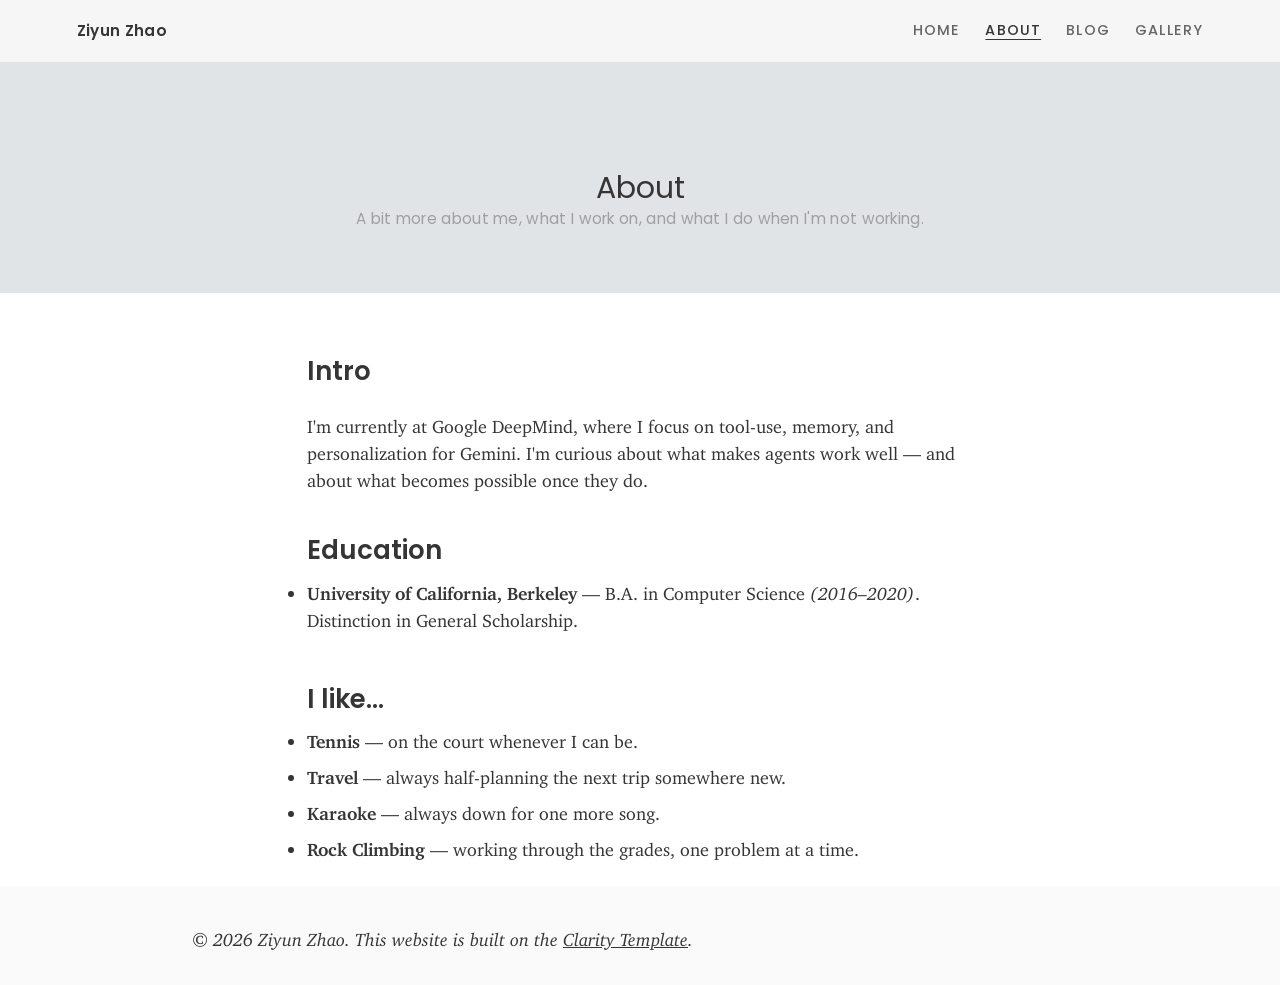
==== about.html @ c05fa4a6 "Add About page and refine Home intro - New about.html with Intro, Education, and "I like..." section" ====
<!DOCTYPE html>
<html lang="en">
<head>
    <meta charset="UTF-8">
    <meta http-equiv="X-UA-Compatible" content="IE=edge">
    <meta name="viewport" content="width=device-width, initial-scale=1.0">
    <title>About — Ziyun Zhao</title>
    <meta name="description" content="About Ziyun Zhao — work at Google DeepMind, interests, and a little about life outside work.">
    <meta name="referrer" content="no-referrer-when-downgrade">
    <meta name="robots" content="all">

    <link rel="stylesheet" type="text/css" media="all" href="assets/stylesheets/main_free.css" />
    <link rel="stylesheet" type="text/css" media="all" href="clarity/clarity.css" />
    <link rel="stylesheet" type="text/css" media="all" href="assets/stylesheets/custom.css" />
    <link href="assets/fontawesome-free-7.2.0-web/css/all.min.css" rel="stylesheet">
</head>

<body>
    <!-- ============================= Top navigation ============================= -->
    <nav class="site-nav">
        <a class="brand" href="index.html">Ziyun Zhao</a>
        <div class="nav-links">
            <a href="index.html">Home</a>
            <a href="about.html" class="active">About</a>
            <a href="index.html#blog">Blog</a>
            <a href="gallery.html">Gallery</a>
        </div>
    </nav>

    <!-- ============================= Header ============================= -->
    <div class="container blog" id="first-content" style="background-color: #E0E4E6;">
        <div class="blog-title no-cover">
            <div class="blog-intro">
                <div>
                    <h1 class="title">About</h1>
                    <p class="author post-meta">A bit more about me, what I work on, and what I do when I'm not working.</p>
                </div>
            </div>
        </div>
    </div>

    <!-- ============================= Intro ============================= -->
    <div class="container blog main first">
        <h1>Intro</h1>
        <p class="text">
            I'm currently at Google DeepMind, where I focus on tool-use, memory, and personalization
            for Gemini. I'm curious about what makes agents work well — and about what becomes
            possible once they do.
        </p>
    </div>

    <!-- ============================= Education ============================= -->
    <div class="container blog main">
        <h1>Education</h1>
        <ul>
            <li><p class="text"><b>University of California, Berkeley</b> — B.A. in Computer Science <em>(2016–2020)</em>. Distinction in General Scholarship.</p></li>
        </ul>
    </div>

    <!-- ============================= I like... ============================= -->
    <div class="container blog main">
        <h1>I like&hellip;</h1>
        <ul>
            <li><p class="text"><b>Tennis</b> — on the court whenever I can be.</p></li>
            <li><p class="text"><b>Travel</b> — always half-planning the next trip somewhere new.</p></li>
            <li><p class="text"><b>Karaoke</b> — always down for one more song.</p></li>
            <li><p class="text"><b>Rock Climbing</b> — working through the grades, one problem at a time.</p></li>
        </ul>
    </div>

    <!-- ============================= Footer ============================= -->
    <footer>
        <div class="container">
            <p>
                © 2026 Ziyun Zhao. This website is built on the
                <a href="https://shikun.io/projects/clarity">Clarity Template</a>.
            </p>
        </div>
    </footer>
</body>
</html>
---- assets/stylesheets/main_free.css ----
@import url("https://fonts.googleapis.com/css2?family=Fira+Code:wght@400;500;600;700&display=swap");
@import url("https://fonts.googleapis.com/css2?family=Poppins:ital,wght@0,100;0,200;0,300;0,400;0,500;0,600;0,700;0,800;0,900;1,100;1,200;1,300;1,400;1,500;1,600;1,700;1,800;1,900&display=swap");
@font-face {
  font-family: "Charter";
  font-style: normal;
  font-weight: normal;
  src: url("../fonts/Charter/charter_regular.woff2") format("woff2");
}
@font-face {
  font-family: "Charter";
  font-style: italic;
  font-weight: normal;
  src: url("../fonts/Charter/charter_italic.woff2") format("woff2");
}
@font-face {
  font-family: "Charter";
  font-style: normal;
  font-weight: bold;
  src: url("../fonts/Charter/charter_bold.woff2") format("woff2");
}
@font-face {
  font-family: "Charter";
  font-style: italic;
  font-weight: bold;
  src: url("../fonts/Charter/charter_bold_italic.woff2") format("woff2");
}
a, abbr, acronym, address, applet, article, aside, audio, b, big, blockquote, body, canvas, caption, center, cite, code, dd, del, details, dfn, div, dl, dt, em, fieldset, figcaption, figure, footer, form, h1, h2, h3, h4, h5, h6, header, hgroup, html, i, iframe, img, ins, kbd, label, legend, li, mark, menu, nav, object, ol, p, pre, q, s, samp, section, small, span, strike, strong, sub, summary, sup, table, tbody, td, tfoot, th, thead, time, tr, tt, u, ul, var, video {
  margin: 0;
  padding: 0;
  border: 0;
  outline: 0;
  font: inherit;
  vertical-align: baseline;
}

article, aside, details, figcaption, figure, footer, header, hgroup, menu, nav, section {
  display: block;
}

body {
  background-color: white;
  display: flex;
  flex-direction: column;
  min-height: 100vh;
}

h1, h2, h3, h4, h5, h6, p, a, code, pre, ol, ul, li {
  color: #353535;
  line-height: 1.6;
  font-weight: 300;
  font-size: 18px;
  font-family: "Poppins", serif;
}

a {
  text-underline-offset: 1px;
  color: inherit;
  font-family: inherit;
  font-size: inherit;
  font-weight: inherit;
}
a:hover {
  color: inherit;
}

b {
  font-weight: 600;
}

em {
  font-style: italic;
}

sub {
  font-weight: inherit;
  font-size: 0.65em;
  position: relative;
  top: 0.3em;
}

sup {
  font-weight: inherit;
  font-size: 0.65em;
  position: relative;
  top: -0.5em;
}

hr {
  border: 0;
  height: 0;
  border-top: 1px solid rgb(0, 0, 0);
  border-bottom: 1px solid rgba(255, 255, 255, 0.1);
}
hr.hard {
  border-top: 1px solid rgba(0, 0, 0, 0.5);
}
hr.soft {
  border-top: 1px solid rgba(0, 0, 0, 0.1);
}

img {
  width: 100%;
  margin: 0 auto;
  display: block;
}

video {
  width: 100%;
  margin: 0 auto;
  display: block;
}

svg {
  width: 100%;
}

.container {
  padding-right: calc(6vw - (100vw - 100%));
  padding-left: 6vw;
  flex: 1;
}

::-moz-selection {
  color: white;
  background: #353535;
}

::selection {
  color: white;
  background: #353535;
}

@media screen and (max-width: 769px) {
  a, p, td, th, tr, code, pre, ol, ul, li, div {
    font-size: 15px;
  }
  h1 {
    font-size: 24px;
    line-height: 1.2;
    padding: 1.5vh 0;
    font-weight: 700;
  }
  h1.title {
    font-weight: 500;
    font-size: 26px;
  }
  h2 {
    line-height: 1.2;
    padding: 1.5vh 0;
    font-weight: 700;
    font-size: 18px;
  }
  h3 {
    font-weight: 700;
    line-height: 1.2;
    padding: 1.5vh 0;
    font-size: 17px;
  }
}
@media screen and (min-width: 769px) {
  .container {
    padding-right: calc(8.5vw - (100vw - 100%));
    padding-left: 8.5vw;
  }
  a, p, td, th, tr, code, pre, ol, ul, li, div {
    font-size: 16px;
  }
  h1 {
    font-size: 24px;
    line-height: 1.2;
    padding: 2vh 0;
    font-weight: 700;
  }
  h1.title {
    padding: 0 0 1vh;
    font-weight: 500;
    font-size: 26px;
  }
  h2 {
    line-height: 1.2;
    padding: 2vh 0;
    font-weight: 700;
    font-size: 18px;
  }
  h3 {
    font-weight: 700;
    line-height: 1.2;
    padding: 2vh 0;
    font-size: 17px;
  }
}
@media screen and (min-width: 992px) {
  .container {
    padding-right: calc(12vw - (100vw - 100%));
    padding-left: 12vw;
  }
  a, p, td, th, tr, code, pre, ol, ul, li, div {
    font-size: 16px;
  }
  h1 {
    font-size: 24px;
    line-height: 1.2;
    padding: 1vh 0;
    font-weight: 700;
  }
  h1.title {
    padding: 0 0 1vh;
    font-weight: 500;
    font-size: 26px;
  }
  h2 {
    line-height: 1.2;
    padding: 1vh 0;
    font-weight: 700;
    font-size: 18px;
  }
  h3 {
    font-weight: 700;
    line-height: 1.2;
    padding: 1vh 0;
    font-size: 17px;
  }
}
@media screen and (min-width: 1200px) {
  .container {
    padding-right: calc(15vw - (100vw - 100%));
    padding-left: 15vw;
  }
  a, p, td, th, tr, code, pre, ol, ul, li, div {
    font-size: 17px;
  }
  h1 {
    font-size: 30px;
    line-height: 1.2;
    padding: 1vh 0;
    font-weight: 700;
  }
  h1.title {
    padding: 0 0 1vh;
    font-weight: 500;
    font-size: 30px;
  }
  h2 {
    line-height: 1.2;
    padding: 1vh 0;
    font-weight: 700;
    font-size: 24px;
  }
  h3 {
    font-weight: 700;
    line-height: 1.2;
    padding: 1vh 0;
    font-size: 18px;
  }
}
@media screen and (min-width: 1600px) {
  .container {
    padding-right: calc(18vw - (100vw - 100%));
    padding-left: 18vw;
  }
  a, p, td, th, tr, code, pre, ol, ul, li, div {
    font-size: 18px;
  }
  h1 {
    font-size: 30px;
    line-height: 1.2;
    padding: 1.75vh 0;
    font-weight: 700;
  }
  h1.title {
    padding: 0 0 1vh;
    font-weight: 500;
    font-size: 36px;
  }
  h2 {
    line-height: 1.2;
    padding: 1.5vh 0;
    font-weight: 700;
    font-size: 24px;
  }
  h3 {
    font-weight: 700;
    line-height: 1.2;
    padding: 1.5vh 0;
    font-size: 18px;
  }
}
@media screen and (min-width: 2000px) {
  .container {
    padding-right: calc(22vw - (100vw - 100%));
    padding-left: 22vw;
  }
  a, p, td, th, tr, code, pre, ol, ul, li, div {
    font-size: 18px;
  }
  h1 {
    font-size: 30px;
    line-height: 1.2;
    padding: 1.75vh 0;
    font-weight: 700;
  }
  h1.title {
    padding: 0 0 1vh;
    font-weight: 500;
    font-size: 36px;
  }
  h2 {
    line-height: 1.2;
    padding: 1.5vh 0;
    font-weight: 700;
    font-size: 24px;
  }
  h3 {
    font-weight: 700;
    line-height: 1.2;
    padding: 1.5vh 0;
    font-size: 18px;
  }
}
@media screen and (min-width: 2400px) {
  .container {
    padding-right: calc(24vw - (100vw - 100%));
    padding-left: 24vw;
  }
  a, p, td, th, tr, code, pre, ol, ul, li, div {
    font-size: 20px;
  }
  h1 {
    font-size: 30px;
    line-height: 1.2;
    padding: 1.75vh 0;
    font-weight: 700;
  }
  h1.title {
    padding: 0 0 1vh;
    font-weight: 500;
    font-size: 36px;
  }
  h2 {
    line-height: 1.2;
    padding: 1.5vh 0;
    font-weight: 700;
    font-size: 24px;
  }
  h3 {
    font-weight: 700;
    line-height: 1.2;
    padding: 1.5vh 0;
    font-size: 20px;
  }
}
@media screen and (min-width: 3200px) {
  .container {
    padding-right: calc(32vw - (100vw - 100%));
    padding-left: 28vw;
  }
}
footer {
  padding: 3vh 0px;
  background-color: #fafafa;
}
footer span {
  padding: 0 1px;
  font-size: 0.85em;
}
footer p {
  font-style: italic;
}

@media screen and (min-width: 992px) {
  footer {
    padding: 3vh 0px;
    background-color: #fafafa;
  }
}
@media screen and (min-width: 1200px) {
  footer {
    padding: 4vh 0px;
    background-color: #fafafa;
  }
}
@media screen and (min-width: 1600px) {
  footer {
    padding: 5vh 0px;
  }
}
/* ======================== Blog ===================== */
div.container.blog#first-content {
  padding-top: 2vh;
  background-color: #f6f6f6;
}
div.container.blog#first-content div.blog-title {
  display: grid;
  grid-template-columns: 1fr;
  grid-row: 50vh;
}
div.container.blog#first-content div.blog-title.white * {
  color: white;
}
div.container.blog#first-content div.blog-title.white *::-moz-selection {
  color: #353535 !important;
  background: white !important;
}
div.container.blog#first-content div.blog-title.white *::selection {
  color: #353535 !important;
  background: white !important;
}
div.container.blog#first-content div.blog-title.white * .link * {
  color: #f4f3ef !important;
}
div.container.blog#first-content div.blog-title.white * .info p {
  color: #f4f3ef !important;
}
div.container.blog#first-content div.blog-title .blog-intro {
  display: flex;
  flex-direction: column;
  justify-content: space-between;
  padding: 2vh 0;
}
div.container.blog#first-content div.blog-title .blog-intro p.author {
  padding: 4px 0;
  font-weight: 500;
  font-style: italic;
  line-height: 1.2;
}
div.container.blog#first-content div.blog-title .blog-intro p.abstract {
  font-family: "Poppins";
  font-weight: 400;
  padding: 1vh 0;
}
div.container.blog#first-content div.blog-title .blog-intro .info p {
  padding: 10px 0 0 0;
  letter-spacing: 1px;
  text-transform: uppercase;
  color: #353535;
  font-weight: 600;
  font-size: 0.95em;
}
div.container.blog#first-content div.blog-title .blog-cover {
  position: relative;
  display: flex;
  align-items: center;
  justify-content: flex-end;
  padding: 2vh 0;
}
div.container.blog#first-content div.blog-title .blog-cover img.foreground {
  position: relative;
  z-index: 2;
  padding: 0 !important;
}
div.container.blog#first-content div.blog-title .blog-cover img.background {
  position: absolute;
  z-index: 1;
  filter: blur(24px);
  padding: 0 !important;
}

div.container.blog p.text {
  padding: 1.5vh 0;
  font-family: "Charter", sans-serif;
}
div.container.blog p.text:last-child {
  padding-bottom: 0;
}
div.container.blog ul, div.container.blog ol {
  font-family: inherit;
  font-style: inherit;
  font-weight: inherit;
  padding: 0;
}
div.container.blog ul li p.text, div.container.blog ol li p.text {
  padding: 0vh 0 1.5vh 0 !important;
}
div.container.blog p.caption {
  padding: 1vh 0;
  font-weight: 500;
  line-height: 1.2;
  font-size: 90%;
}
div.container.blog p.caption b {
  font-weight: 700 !important;
}
div.container.blog p.caption a {
  font-size: inherit;
  color: inherit;
}
div.container.blog p.caption.inline {
  padding: 1.5vh 0 !important;
  font-style: italic;
}
div.container.blog p.caption.inline.center {
  text-align: center;
}
div.container.blog p.caption.comment {
  padding: 0 2vw 1vh;
}
div.container.blog p.caption.selection {
  line-height: 1;
}
div.container.blog img {
  padding-bottom: 1vh;
}
div.container.blog.first {
  margin-top: 1.5vh;
}
div.container.blog.main {
  padding: 0.5vh 6vw;
}
div.container.blog.main.comment .content-comment {
  display: none;
}
div.container.blog.main.inline {
  padding-top: 0;
  padding-bottom: 1vh;
}
div.container.blog.large {
  padding: 0.5vh 6vw;
}
div.container.blog.large.inline {
  padding-top: 0;
  padding-bottom: 1vh;
}
div.container.blog.extra-large {
  padding: 0.5vh 6vw;
}
div.container.blog.extra-large.inline {
  padding-top: 0;
  padding-bottom: 1vh;
}
div.container.blog.extra-extra-large {
  padding: 0.5vh 6vw;
}
div.container.blog.extra-extra-large.inline {
  padding-top: 0;
  padding-bottom: 1vh;
}
div.container.blog.max {
  padding: 0.5vh 0vw;
}
div.container.blog.max.inline {
  padding-top: 0;
  padding-bottom: 1vh;
}
div.container.blog.gray {
  background-color: #f6f6f6;
}
div.container.blog.gray p.caption {
  padding-bottom: 0;
}
div.container.blog.gray-linear {
  background: linear-gradient(to bottom, #f6f6f6 0%, white 10%, white 90%, #f6f6f6 100%);
}
div.container.blog.gray-linear p.caption {
  padding-bottom: 0;
}

@media screen and (min-width: 769px) {
  div.container.blog#first-content {
    padding-top: 3vh;
  }
  div.container.blog#first-content div.blog-title {
    grid-template-columns: 1fr 1fr;
    -moz-column-gap: 2vw;
         column-gap: 2vw;
  }
  div.container.blog#first-content div.blog-title .blog-cover {
    margin: 0 0 0 auto;
    width: 90%;
    padding: 3vh 0;
  }
  div.container.blog#first-content div.blog-title .blog-intro {
    display: flex;
    flex-direction: column;
    justify-content: space-between;
    padding: 3vh 0;
  }
  div.container.blog#first-content div.blog-title.no-cover {
    grid-template-columns: 1fr;
  }
  div.container.blog#first-content div.blog-title.no-cover .blog-intro {
    padding: 6vh 6vw;
  }
  div.container.blog#first-content div.blog-title.no-cover h1 {
    padding: 0 2%;
    text-align: center;
  }
  div.container.blog#first-content div.blog-title.no-cover p.author {
    padding: 10px 2%;
    text-align: center;
  }
  div.container.blog#first-content div.blog-title.no-cover .info {
    display: flex;
    justify-content: space-around;
  }
  div.container.blog.first {
    margin-top: 2vh;
  }
  div.container.blog.main {
    padding: 1vh 15vw;
  }
  div.container.blog.main.comment {
    padding-left: 15vw;
    padding-right: 0vw;
    display: grid;
    grid-template-columns: 70vw 13vw;
  }
  div.container.blog.main.comment .content-comment {
    display: none;
  }
  div.container.blog.large {
    padding: 1vh 10vw;
  }
  div.container.blog.extra-large {
    padding: 1vh 8vw;
  }
  div.container.blog.extra-extra-large {
    padding: 1vh 8vw;
  }
}
@media screen and (min-width: 992px) {
  div.container.blog#first-content {
    padding-top: 4vh;
  }
  div.container.blog#first-content div.blog-title {
    grid-template-columns: 1fr 1fr;
    grid-row: 75vh;
    -moz-column-gap: 3vw;
         column-gap: 3vw;
  }
  div.container.blog#first-content div.blog-title .blog-intro {
    display: flex;
    flex-direction: column;
    justify-content: space-between;
    padding: 3vh 0;
  }
  div.container.blog#first-content div.blog-title.no-cover {
    grid-template-columns: 1fr;
  }
  div.container.blog#first-content div.blog-title.no-cover .blog-intro {
    padding: 6vh 7.5vw;
  }
  div.container.blog#first-content div.blog-title .blog-cover {
    padding: 3vh 0;
  }
  div.container.blog.first {
    margin-top: 3vh;
  }
  div.container.blog.main {
    padding: 1.5vh 20vw;
  }
  div.container.blog.main.comment {
    padding-left: 20vw;
    padding-right: 0vw;
    display: grid;
    grid-template-columns: 60vw 18vw;
  }
  div.container.blog.main.comment .content-comment {
    display: none;
  }
  div.container.blog.large {
    padding: 1.5vh 15vw;
  }
  div.container.blog.extra-large {
    padding: 1.5vh 8.5vw;
  }
  div.container.blog.extra-extra-large {
    padding: 1.5vh 8.5vw;
  }
}
@media screen and (min-width: 1200px) {
  div.container.blog#first-content {
    padding-top: 6vh;
  }
  div.container.blog#first-content div.blog-title {
    grid-template-columns: 1fr 1fr;
    grid-row: 75vh;
    -moz-column-gap: 4vw;
         column-gap: 4vw;
  }
  div.container.blog#first-content div.blog-title .blog-intro {
    padding: 5vh 0;
  }
  div.container.blog#first-content div.blog-title .blog-intro p {
    padding: 1.5vh 0;
  }
  div.container.blog#first-content div.blog-title.no-cover {
    grid-template-columns: 1fr;
  }
  div.container.blog#first-content div.blog-title.no-cover .blog-intro {
    padding: 6vh 9vw;
  }
  div.container.blog#first-content div.blog-title .blog-cover {
    padding: 5vh 0;
  }
  div.container.blog.first {
    margin-top: 4vh;
  }
  div.container.blog.main {
    padding: 2vh 24vw;
  }
  div.container.blog.main.comment {
    padding-left: 24vw;
    padding-right: 0vw;
    display: grid;
    grid-template-columns: 60vw 18vw;
  }
  div.container.blog.main.comment .content-comment {
    display: block;
  }
  div.container.blog.large {
    padding: 2vh 16vw;
  }
  div.container.blog.extra-large {
    padding: 2vh 12vw;
  }
  div.container.blog.extra-extra-large {
    padding: 2vh 12vw;
  }
}
@media screen and (min-width: 1600px) {
  div.container.blog#first-content div.blog-title {
    grid-template-columns: 1fr 1fr;
    grid-row: 75vh;
    -moz-column-gap: 4vw;
         column-gap: 4vw;
  }
  div.container.blog#first-content div.blog-title .blog-intro {
    padding: 5vh 0;
  }
  div.container.blog#first-content div.blog-title .blog-intro p {
    padding: 1.5vh 0;
  }
  div.container.blog#first-content div.blog-title.no-cover {
    grid-template-columns: 1fr;
  }
  div.container.blog#first-content div.blog-title.no-cover .blog-intro {
    padding: 6vh 9vw;
  }
  div.container.blog#first-content div.blog-title .blog-cover {
    padding: 5vh 0;
  }
  div.container.blog.first {
    margin-top: 5vh;
  }
  div.container.blog.main {
    padding: 2vh 27vw;
  }
  div.container.blog.main.comment {
    padding-left: 27vw;
    padding-right: 0vw;
    display: grid;
    grid-template-columns: 50vw 23vw;
  }
  div.container.blog.large {
    padding: 2vh 22vw;
  }
  div.container.blog.extra-large {
    padding: 2vh 18vw;
  }
  div.container.blog.extra-extra-large {
    padding: 2vh 14vw;
  }
}
@media screen and (min-width: 2000px) {
  div.container.blog#first-content div.blog-title {
    grid-template-columns: 1fr 1fr;
    grid-row: 65vh;
    -moz-column-gap: 5vw;
         column-gap: 5vw;
  }
  div.container.blog#first-content div.blog-title .blog-intro {
    padding: 5vh 0;
  }
  div.container.blog#first-content div.blog-title .blog-intro p {
    padding: 1.5vh 0;
  }
  div.container.blog#first-content div.blog-title.no-cover {
    grid-template-columns: 1fr;
  }
  div.container.blog#first-content div.blog-title.no-cover .blog-intro {
    padding: 6vh 8vw;
  }
  div.container.blog#first-content div.blog-title .blog-cover {
    padding: 5vh 0;
  }
  div.container.blog.first {
    margin-top: 5vh;
  }
  div.container.blog.main {
    padding: 2vh 30vw;
  }
  div.container.blog.main.comment {
    padding-left: 30vw;
    padding-right: 0vw;
    display: grid;
    grid-template-columns: 50vw 23vw;
  }
  div.container.blog.large {
    padding: 2vh 26vw;
  }
  div.container.blog.extra-large {
    padding: 2vh 22vw;
  }
  div.container.blog.extra-extra-large {
    padding: 2vh 16vw;
  }
}
@media screen and (min-width: 2400px) {
  div.container.blog#first-content div.blog-title {
    grid-template-columns: 1fr 1fr;
    grid-row: 65vh;
    -moz-column-gap: 6vw;
         column-gap: 6vw;
  }
  div.container.blog#first-content div.blog-title .blog-intro {
    padding: 5vh 0;
  }
  div.container.blog#first-content div.blog-title .blog-intro p {
    padding: 1.5vh 0;
  }
  div.container.blog#first-content div.blog-title.no-cover {
    grid-template-columns: 1fr;
  }
  div.container.blog#first-content div.blog-title.no-cover .blog-intro {
    padding: 6vh 8vw;
  }
  div.container.blog#first-content div.blog-title .blog-cover {
    padding: 5vh 0;
  }
  div.container.blog.first {
    margin-top: 5vh;
  }
  div.container.blog.main {
    padding: 2vh 32vw;
  }
  div.container.blog.main.comment {
    padding-left: 32vw;
    padding-right: 0vw;
    display: grid;
    grid-template-columns: 50vw 23vw;
  }
  div.container.blog.large {
    padding: 2vh 28vw;
  }
  div.container.blog.extra-large {
    padding: 2vh 24vw;
  }
  div.container.blog.extra-extra-large {
    padding: 2vh 18vw;
  }
}
@media screen and (min-width: 3200px) {
  div.container.blog#first-content div.blog-title {
    grid-template-columns: 1fr 1fr;
    grid-row: 75vh;
    -moz-column-gap: 7vw;
         column-gap: 7vw;
  }
  div.container.blog#first-content div.blog-title .blog-intro {
    padding: 5vh 0;
  }
  div.container.blog#first-content div.blog-title .blog-intro p {
    padding: 1.5vh 0;
  }
  div.container.blog#first-content div.blog-title.no-cover {
    grid-template-columns: 1fr;
  }
  div.container.blog#first-content div.blog-title.no-cover .blog-intro {
    padding: 6vh 10vw;
  }
  div.container.blog#first-content div.blog-title .blog-cover {
    padding: 5vh 0;
  }
  div.container.blog.first {
    margin-top: 5vh;
  }
  div.container.blog.main {
    padding: 2vh 38vw;
  }
  div.container.blog.main.comment {
    padding-left: 38vw;
    padding-right: 0vw;
    display: grid;
    grid-template-columns: 50vw 23vw;
  }
  div.container.blog.large {
    padding: 2vh 32vw;
  }
  div.container.blog.extra-large {
    padding: 2vh 28vw;
  }
  div.container.blog.extra-extra-large {
    padding: 2vh 22vw;
  }
}
/* ======================== Button ===================== */
input[type=submit], input[type=reset], input[type=button],
button, .button {
  background-color: #ececec;
  border-radius: 10px;
  padding: 0.75em 1em;
  margin-bottom: 10px;
  color: #353535;
  cursor: pointer;
  display: inline-flex;
  align-items: center;
  justify-content: center;
  font-size: 0.7em;
  font-weight: 700;
  font-family: "Poppins", sans-serif;
  letter-spacing: 0.075em;
  text-decoration: none;
  text-transform: uppercase;
  -webkit-user-select: none;
     -moz-user-select: none;
          user-select: none;
}
input[type=submit]:hover, input[type=reset]:hover, input[type=button]:hover,
button:hover, .button:hover {
  background-color: #ececec;
  opacity: 0.8;
  color: #353535;
}
input[type=submit]:active, input[type=reset]:active, input[type=button]:active,
button:active, .button:active {
  opacity: 0.5;
  background-color: #ececec;
  color: #353535;
}
input[type=submit].icon i, input[type=reset].icon i, input[type=button].icon i,
button.icon i, .button.icon i {
  font-size: 1.2em;
  padding-left: 0.5em;
  padding-bottom: 1px;
}
input[type=submit].project, input[type=reset].project, input[type=button].project,
button.project, .button.project {
  text-transform: none;
  letter-spacing: 0;
  font-weight: 600;
  height: 0.75em;
  padding: 0.6em;
  font-size: 1em;
  color: #353535;
}
input[type=submit].project.white, input[type=reset].project.white, input[type=button].project.white,
button.project.white, .button.project.white {
  color: #f4f3ef;
}

@media screen and (max-width: 992px) {
  input[type=submit], input[type=reset], input[type=button],
  button, .button {
    font-size: 0.6em;
  }
  input[type=submit].icon i, input[type=reset].icon i, input[type=button].icon i,
  button.icon i, .button.icon i {
    font-size: 1.2em;
  }
}
/* ======================== Slide Menu ===================== */
.slide-menu {
  display: table;
  margin: 0 auto;
  padding-bottom: 2vh;
}
.slide-menu .dots {
  margin-bottom: -10px;
  -webkit-user-select: none;
     -moz-user-select: none;
          user-select: none;
}
.slide-menu .dots .dot {
  position: relative;
  -webkit-appearance: none;
     -moz-appearance: none;
          appearance: none;
  display: inline-block;
  background-color: #c6c6c6;
  cursor: pointer;
  width: 10px;
  height: 10px;
  border-radius: 50%;
  margin: 15px;
  transition: all 0.2s ease-in-out;
}
.slide-menu .dots .dot:after {
  content: "";
  position: absolute;
  left: -15px;
  top: -15px;
  width: 40px;
  height: 40px;
  border-radius: 50%;
}
.slide-menu .dots .dot:hover {
  transform: scale(1.4);
}
.slide-menu .dots .dot.active {
  background-color: #E2a3a3;
  transform: scale(1.4);
}

/* ======================== Table ===================== */
.table-wrapper {
  overflow: scroll;
  scrollbar-width: none; /* Firefox */
  -ms-overflow-style: none; /* Internet Explorer 10+ */
  padding-bottom: 1vh;
}

.table-wrapper::-webkit-scrollbar { /* WebKit */
  width: 0;
  height: 0;
}

table {
  margin: 0.5vh 0;
  width: 100%;
  font-family: "Poppins", sans-serif;
}
table a {
  font-size: inherit;
}
table th, table td {
  font-size: 85%;
}
table th b, table td b {
  font-weight: 900;
}
table thead {
  font-weight: 700;
}
table tbody tr {
  border: solid 1px #404041;
  border-left: 0;
  border-right: 0;
}
table tbody tr:nth-child(2n+1) {
  background-color: #ececec;
}
table tbody tr:first-child {
  border-top: solid 2px white;
}
table tbody tr:last-child {
  border-bottom: solid 2px white;
}
table tbody tr td.gray {
  background-color: #ececec !important;
}
table tbody tr td.nogray {
  background-color: #f6f6f6 !important;
}
table tbody.center td {
  text-align: center;
}
table thead.center th {
  text-align: center;
}
table td {
  color: #353535;
  padding: 0.5em 0.5em;
}
table th {
  color: #666667;
  padding: 0 0.5em 0.25em 0.5em;
  text-align: left;
}
table tfoot {
  border-top: solid 2px white;
}
table.alt {
  border-collapse: separate;
}
table.alt tbody tr td {
  border: solid 1px white;
  border-left-width: 0;
  border-top-width: 0;
}
table.alt tbody tr td:first-child {
  border-left-width: 1px;
}
table.alt tbody tr:first-child td {
  border-top-width: 1px;
}
table.alt thead {
  border-bottom: 0;
}
table.alt tfoot {
  border-top: 0;
}

/* ======================== Code ===================== */
code {
  background-color: rgba(230, 235, 237, 0.25);
  border-radius: 10px;
  border: solid 1px #c6c6c6;
  font-family: "Fira Code", monospace;
  margin: 0 0.25em;
  padding: 0.25em 0.65em;
  color: #666667;
  font-size: 75% !important;
}

pre {
  font-family: "Fira Code", monospace;
  position: relative;
}

pre code {
  background-color: #fafafa !important;
  display: block;
  padding: 1.5vh 1.5vw !important;
  overflow-x: auto;
}

.code-copy-btn {
  position: absolute;
  top: 10px;
  right: 12px;
  background-color: #ececec;
  border-radius: 8px;
  padding: 0.75em 0.5em;
  color: #353535;
  cursor: pointer;
  display: inline-flex;
  align-items: center;
  justify-content: center;
  font-size: 0.7em;
  font-weight: 700;
  font-family: "Poppins", sans-serif;
  letter-spacing: 0.075em;
  text-decoration: none;
  text-transform: uppercase;
  -webkit-user-select: none;
     -moz-user-select: none;
          user-select: none;
  border: none;
  z-index: 10;
  gap: 0;
}
.code-copy-btn:hover {
  background-color: #ececec;
  opacity: 0.8;
  color: #353535;
}
.code-copy-btn:active {
  opacity: 0.5;
  background-color: #ececec;
  color: #353535;
}
.code-copy-btn.copied {
  padding: 0.75em 0.7em;
}
.code-copy-btn.copied .copy-text {
  max-width: 6em;
  opacity: 1;
  margin-left: 0.35em;
}
.code-copy-btn.copied i {
  padding-right: 0em;
  padding-left: 0em;
}
.code-copy-btn i {
  font-size: 1em;
  padding: 0 0.3em 1px 0.3em;
  display: inline-block;
  line-height: 1;
}
.code-copy-btn .copy-text {
  display: inline-block;
  max-width: 0;
  opacity: 0;
  overflow: hidden;
  white-space: nowrap;
  margin-left: 0;
  font-size: 0.9em;
  font-weight: 500;
  line-height: 1;
  text-indent: 0;
  transition: max-width 0.4s ease, opacity 0.4s ease, margin-left 0.4s ease;
}

/* ======================== Selection ===================== */
select {
  border-color: transparent;
  border-radius: 5px;
  padding: 5px 3px;
  background-color: #ececec;
  display: inline;
  line-height: inherit;
  font-size: inherit;
  font-style: inherit;
  font-weight: inherit;
  font-family: inherit;
  color: inherit;
  border: 0;
  outline: none;
  margin: inherit;
  height: 30px;
  text-underline-offset: 1px;
  width: inherit;
}
select option {
  white-space: nowrap;
  overflow: hidden;
}
select:hover {
  cursor: pointer;
}
select:after {
  content: "";
  position: absolute;
  right: 10px;
  top: 3px;
  width: 0;
  height: 0;
  border-left: 10px solid transparent;
  border-right: 10px solid transparent;
  border-top: 10px solid #333;
}

/* ======================== Slider Display ===================== */
.slider-container {
  box-shadow: none;
  outline: none;
  --divider-width: 1px;
  --divider-color: #000;
  --default-handle-width: clamp(10px, 5vw, 40px);
  --default-handle-color: #000;
}
.slider-container.white {
  --divider-color: #fff;
  --default-handle-color: #fff;
}
.slider-container img {
  padding: 0 !important;
}

.before, .after {
  margin: 0;
}

.before figcaption {
  left: 8px;
}

.after figcaption {
  right: 8px;
}

.before figcaption,
.after figcaption {
  font-size: 90%;
  font-family: "Poppins";
  background: transparent;
  color: #353535;
  padding: 8px;
  position: absolute;
  top: 99%;
  transform: translateY(-100%);
  line-height: 100%;
}
.before figcaption.white,
.after figcaption.white {
  color: #f4f3ef;
}

/* ======================== Video Control ===================== */
.video-control {
  display: flex;
  justify-content: center;
  padding: 5px 0;
  gap: 10px;
}

.video-speed {
  opacity: 0;
}
.video-speed.fade-in-out {
  animation: fadeInOut 1.4s linear forwards;
}

.video-caption {
  padding-top: 20px;
  display: flex;
  justify-content: space-between;
}

@keyframes fadeInOut {
  0% {
    opacity: 0;
  }
  50% {
    opacity: 1;
  }
  100% {
    opacity: 0;
  }
}
/* ======================== Slide Show Control ===================== */
.slideshow .navigation {
  display: flex;
  justify-content: center;
  padding: 20px 0;
  gap: 10px;
}

.slideshow .slider {
  position: relative;
  width: 100%;
  height: 440px;
  padding-bottom: 20px;
  overflow: hidden;
}
.slideshow .slider:hover {
  cursor: pointer;
}
.slideshow .slider .slider-item {
  width: 400px;
  height: auto;
  position: absolute;
  top: 0;
  left: 0;
  transition-timing-function: cubic-bezier(0.4, 0, 0.2, 1);
  overflow: hidden;
  padding-left: 40px;
}
.slideshow .slider .slider-item video {
  display: block;
  padding-bottom: 40px;
}

h1, h2, h3, h4, h5, h6, p, a, code, pre, ol, ul, li {
  line-height: 1.5;
}

@media screen and (max-width: 769px) {
  a, p, td, th, tr, code, pre, ol, ul, li, div {
    font-size: 15px;
  }
  h1 {
    font-size: 24px;
    line-height: 1.2;
    padding: 1.5vh 0;
    font-weight: 600;
  }
  h1.title {
    font-weight: 400;
    letter-spacing: 0px;
    font-size: 26px;
  }
  h2 {
    line-height: 1.2;
    padding: 1.5vh 0;
    font-weight: 600;
    font-size: 18px;
  }
  h3 {
    font-weight: 600;
    line-height: 1.2;
    padding: 1.5vh 0;
    font-size: 17px;
  }
}
@media screen and (min-width: 769px) {
  .container {
    padding-right: calc(8.5vw - (100vw - 100%));
    padding-left: 8.5vw;
  }
  a, p, td, th, tr, code, pre, ol, ul, li, div {
    font-size: 16px;
  }
  h1 {
    font-size: 24px;
    line-height: 1.2;
    padding: 2vh 0;
    font-weight: 600;
  }
  h1.title {
    padding: 0 0 1vh;
    font-weight: 400;
    letter-spacing: 0px;
    font-size: 26px;
  }
  h2 {
    line-height: 1.2;
    padding: 2vh 0;
    font-weight: 600;
    font-size: 18px;
  }
  h3 {
    font-weight: 600;
    line-height: 1.2;
    padding: 2vh 0;
    font-size: 17px;
  }
}
@media screen and (min-width: 992px) {
  .container {
    padding-right: calc(12vw - (100vw - 100%));
    padding-left: 12vw;
  }
  a, p, td, th, tr, code, pre, ol, ul, li, div {
    font-size: 17px;
  }
  h1 {
    font-size: 24px;
    line-height: 1.2;
    padding: 1vh 0;
  }
  h1.title {
    padding: 0 0 1vh;
    font-size: 26px;
  }
  h2 {
    padding: 1vh 0;
    font-size: 18px;
  }
  h3 {
    padding: 1vh 0;
    font-size: 17px;
  }
}
@media screen and (min-width: 1200px) {
  .container {
    padding-right: calc(15vw - (100vw - 100%));
    padding-left: 15vw;
  }
  a, p, td, th, tr, code, pre, ol, ul, li, div {
    font-size: 18px;
  }
  h1 {
    font-size: 26px;
    line-height: 1.2;
    padding: 1vh 0;
  }
  h1.title {
    padding: 0 0 1vh;
    font-size: 30px;
  }
  h2 {
    padding: 1vh 0;
    font-size: 20px;
  }
  h3 {
    padding: 1vh 0;
    font-size: 18px;
  }
}
@media screen and (min-width: 1600px) {
  .container {
    padding-right: calc(18vw - (100vw - 100%));
    padding-left: 18vw;
  }
  a, p, td, th, tr, code, pre, ol, ul, li, div {
    font-size: 20px;
  }
  h1 {
    font-size: 30px;
    line-height: 1.2;
    padding: 1.75vh 0;
  }
  h1.title {
    padding: 0 0 1vh;
    font-size: 36px;
  }
  h2 {
    padding: 1.5vh 0;
    font-size: 22px;
  }
  h3 {
    padding: 1.5vh 0;
    font-size: 20px;
  }
}
@media screen and (min-width: 2000px) {
  .container {
    padding-right: calc(22vw - (100vw - 100%));
    padding-left: 22vw;
  }
  a, p, td, th, tr, code, pre, ol, ul, li, div {
    font-size: 20px;
  }
  h1 {
    font-size: 30px;
    line-height: 1.2;
    padding: 1.75vh 0;
  }
  h1.title {
    padding: 0 0 1vh;
    font-size: 36px;
  }
  h2 {
    padding: 1.5vh 0;
    font-size: 24px;
  }
  h3 {
    padding: 1.5vh 0;
    font-size: 18px;
  }
}
@media screen and (min-width: 2400px) {
  .container {
    padding-right: calc(24vw - (100vw - 100%));
    padding-left: 24vw;
  }
  a, p, td, th, tr, code, pre, ol, ul, li, div {
    font-size: 22px;
  }
  h1 {
    font-size: 30px;
    line-height: 1.2;
    padding: 1.75vh 0;
  }
  h1.title {
    padding: 0 0 1vh;
    font-size: 36px;
  }
  h2 {
    padding: 1.5vh 0;
    font-size: 24px;
  }
  h3 {
    padding: 1.5vh 0;
    font-size: 20px;
  }
}
@media screen and (min-width: 3200px) {
  .container {
    padding-right: calc(32vw - (100vw - 100%));
    padding-left: 28vw;
  }
}
footer p {
  font-family: "Charter";
}

/* ======================== Blog ===================== */
div.container.blog#first-content div.blog-title .blog-intro p.author {
  padding: 4px 0 10px;
  font-family: "Poppins";
  font-style: italic;
  font-weight: 400;
  line-height: 1.2;
  font-size: 85%;
}
div.container.blog#first-content div.blog-title .blog-intro p.abstract {
  font-family: "Poppins";
  font-weight: 400;
  padding: 1vh 0;
  font-size: 85%;
  line-height: 1.6;
}
div.container.blog#first-content div.blog-title .blog-intro .info p {
  text-transform: uppercase;
  color: #353535;
  font-weight: 500;
  font-size: 85%;
}

div.container.blog p.text {
  padding: 1.5vh 0;
  font-family: "Charter", sans-serif;
}
div.container.blog p.text:last-child {
  padding-bottom: 0;
}
div.container.blog ul li p.text, div.container.blog ol li p.text {
  padding: 0vh 0 1vh 0 !important;
}
div.container.blog p.caption {
  padding: 1vh 0;
  font-weight: 400;
  line-height: 1.2;
  letter-spacing: 0px;
  font-size: 70%;
}
div.container.blog p.caption b {
  font-weight: 600 !important;
}

/* ======================== Button ===================== */
input[type=submit], input[type=reset], input[type=button],
button, .button {
  font-size: 0.65em;
  font-weight: 500;
}

/* ======================== Table ===================== */
table th b, table td b {
  font-weight: 500;
}
table thead {
  font-weight: 500;
}

/* ======================== Selection ===================== */
select {
  padding: 2px 2px;
}

/* ======================== Slider Display ===================== */
.before figcaption,
.after figcaption {
  font-size: 70%;
}/*# sourceMappingURL=main_free.css.map */
---- clarity/clarity.css ----
@import url("https://fonts.googleapis.com/css2?family=Fira+Code:wght@400;500;600;700&display=swap");
@import url("https://fonts.googleapis.com/css2?family=Poppins:ital,wght@0,100;0,200;0,300;0,400;0,500;0,600;0,700;0,800;0,900;1,100;1,200;1,300;1,400;1,500;1,600;1,700;1,800;1,900&display=swap");
@font-face {
  font-family: "Charter";
  font-style: normal;
  font-weight: normal;
  src: url("../fonts/Charter/charter_regular.woff2") format("woff2");
}
@font-face {
  font-family: "Charter";
  font-style: italic;
  font-weight: normal;
  src: url("../fonts/Charter/charter_italic.woff2") format("woff2");
}
@font-face {
  font-family: "Charter";
  font-style: normal;
  font-weight: bold;
  src: url("../fonts/Charter/charter_bold.woff2") format("woff2");
}
@font-face {
  font-family: "Charter";
  font-style: italic;
  font-weight: bold;
  src: url("../fonts/Charter/charter_bold_italic.woff2") format("woff2");
}
.columns-12 {
  display: grid;
  -moz-column-gap: 2vw;
       column-gap: 2vw;
  grid-template-columns: repeat(12, 1fr);
}

.columns-10 {
  display: grid;
  -moz-column-gap: 2vw;
       column-gap: 2vw;
  grid-template-columns: repeat(10, 1fr);
}

.columns-8 {
  display: grid;
  -moz-column-gap: 2vw;
       column-gap: 2vw;
  grid-template-columns: repeat(8, 1fr);
}

.columns-6 {
  display: grid;
  -moz-column-gap: 2vw;
       column-gap: 2vw;
  grid-template-columns: repeat(6, 1fr);
}

.columns-5 {
  display: grid;
  -moz-column-gap: 2vw;
       column-gap: 2vw;
  grid-template-columns: repeat(5, 1fr);
}

.columns-4 {
  display: grid;
  -moz-column-gap: 2vw;
       column-gap: 2vw;
  grid-template-columns: repeat(4, 1fr);
}

.columns-3 {
  display: grid;
  -moz-column-gap: 2vw;
       column-gap: 2vw;
  grid-template-columns: repeat(3, 1fr);
}

.columns-2 {
  display: grid;
  -moz-column-gap: 2vw;
       column-gap: 2vw;
  grid-template-columns: repeat(2, 1fr);
}

@media screen and (max-width: 992px) {
  .columns-12 {
    display: grid;
    -moz-column-gap: 2vw;
         column-gap: 2vw;
    grid-template-columns: repeat(6, 1fr);
  }
  .columns-10 {
    display: grid;
    -moz-column-gap: 2vw;
         column-gap: 2vw;
    grid-template-columns: repeat(5, 1fr);
  }
  .columns-8 {
    display: grid;
    -moz-column-gap: 2vw;
         column-gap: 2vw;
    grid-template-columns: repeat(4, 1fr);
  }
  .columns-6 {
    display: grid;
    -moz-column-gap: 2vw;
         column-gap: 2vw;
    grid-template-columns: repeat(3, 1fr);
  }
  .columns-5 {
    display: grid;
    -moz-column-gap: 2vw;
         column-gap: 2vw;
    grid-template-columns: repeat(3, 1fr);
  }
}
@media screen and (max-width: 769px) {
  .columns-12 {
    display: grid;
    -moz-column-gap: 2vw;
         column-gap: 2vw;
    grid-template-columns: repeat(3, 1fr);
  }
  .columns-2 {
    display: grid;
    -moz-column-gap: 2vw;
         column-gap: 2vw;
    grid-template-columns: repeat(1, 1fr);
  }
}/*# sourceMappingURL=clarity.css.map */
---- assets/stylesheets/custom.css ----
/* ==========================================================================
   Custom styles for Ziyun Zhao's personal site.
   These sit on top of the Clarity template (main_free.css + clarity.css)
   and only add the few pieces the template doesn't ship with:
   a home hero profile photo, a simple top nav, and a blog post list.
   Palette matches the template: gray-5 #f6f6f6, gray-10 #ececec,
   gray-30 #c6c6c6, gray-50 #9f9fa0, gray-80 #666667, black #353535.
   ========================================================================== */

/* ---------- Home hero profile photo ---------- */
#first-content .blog-cover img.profile {
    border-radius: 20px;
    max-width: 340px;
    width: 100%;
    object-fit: cover;
}

/* Waving hand emoji shouldn't inherit the serif title weight oddly */
h1.title .wave {
    display: inline-block;
    transform-origin: 70% 70%;
    animation: wave 2.4s ease-in-out 1;
}
@keyframes wave {
    0%, 60%, 100% { transform: rotate(0deg); }
    10%, 30% { transform: rotate(14deg); }
    20%, 40% { transform: rotate(-8deg); }
}

/* ---------- Simple top navigation bar ---------- */
.site-nav {
    display: flex;
    align-items: center;
    justify-content: space-between;
    gap: 1em;
    padding: 2.2vh 6vw;
    background-color: #f6f6f6;
    font-family: 'Poppins', sans-serif;
}
.site-nav .brand {
    font-weight: 600;
    font-size: 0.95em;
    text-decoration: none;
    color: #353535;
    letter-spacing: 0.02em;
}
.site-nav .nav-links {
    display: flex;
    gap: 1.4em;
}
.site-nav .nav-links a {
    font-size: 0.8em;
    font-weight: 500;
    text-transform: uppercase;
    letter-spacing: 0.08em;
    text-decoration: none;
    color: #666667;
    transition: color 0.15s ease;
}
.site-nav .nav-links a:hover,
.site-nav .nav-links a.active {
    color: #353535;
    text-decoration: underline;
    text-underline-offset: 4px;
}

/* ---------- Blog post list (home + blog index) ---------- */
.post-list {
    display: flex;
    flex-direction: column;
    margin-top: 1vh;
}
.post-card {
    display: block;
    text-decoration: none;
    padding: 2.6vh 0;
    border-bottom: 1px solid #ececec;
}
.post-list .post-card:first-child {
    border-top: 1px solid #ececec;
}
.post-card .post-date {
    display: block;
    font-family: 'Poppins', sans-serif;
    font-size: 0.7em;
    font-weight: 500;
    text-transform: uppercase;
    letter-spacing: 0.1em;
    color: #9f9fa0;
    margin-bottom: 0.4em;
}
.post-card .post-title {
    font-family: 'Charter', serif;
    font-weight: 600;
    color: #353535;
    padding: 0.2vh 0;
    transition: color 0.15s ease;
}
.post-card .post-summary {
    font-family: 'Charter', serif;
    font-weight: 400;
    color: #666667;
    padding-top: 0.4em;
    line-height: 1.5;
}
.post-card .read-more {
    display: inline-block;
    margin-top: 0.6em;
    font-family: 'Poppins', sans-serif;
    font-size: 0.72em;
    font-weight: 600;
    text-transform: uppercase;
    letter-spacing: 0.08em;
    color: #353535;
}
.post-card:hover .post-title {
    text-decoration: underline;
    text-underline-offset: 3px;
}
.post-card:hover .read-more {
    text-decoration: underline;
    text-underline-offset: 3px;
}

/* Tag chips (optional, used on posts) */
.tag {
    display: inline-block;
    font-family: 'Poppins', sans-serif;
    font-size: 0.68em;
    font-weight: 500;
    text-transform: uppercase;
    letter-spacing: 0.06em;
    color: #666667;
    background-color: #ececec;
    border-radius: 8px;
    padding: 0.3em 0.7em;
    margin: 0.2em 0.3em 0.2em 0;
}

/* Post meta line (date · reading time) on a post page */
.post-meta {
    font-family: 'Poppins', sans-serif !important;
    font-style: normal !important;
    font-size: 0.8em;
    color: #9f9fa0;
    letter-spacing: 0.02em;
}

/* ---------- Gallery (masonry grid) ---------- */
.gallery {
    columns: 3 240px;      /* as many ~240px+ columns as fit; auto-responsive */
    column-gap: 14px;
    margin-top: 1vh;
}
.gallery figure {
    break-inside: avoid;
    margin: 0 0 14px;
    cursor: zoom-in;
    border-radius: 12px;
    overflow: hidden;
    background-color: #ececec;
}
.gallery figure img {
    width: 100%;
    display: block;
    margin: 0;
    padding: 0 !important;
    transition: transform 0.35s ease, filter 0.35s ease;
}
.gallery figure:hover img {
    transform: scale(1.04);
    filter: brightness(0.95);
}
.gallery figcaption {
    font-family: 'Poppins', sans-serif;
    font-size: 0.72em;
    color: #666667;
    padding: 0.6em 0.2em 0.2em;
    text-align: center;
}

/* ---------- Lightbox (click a photo to enlarge) ---------- */
.lightbox {
    position: fixed;
    inset: 0;
    z-index: 2000;
    background: rgba(0, 0, 0, 0.9);
    display: none;
    align-items: center;
    justify-content: center;
    padding: 5vh 5vw;
    cursor: zoom-out;
}
.lightbox.open { display: flex; }
.lightbox img {
    max-width: 100%;
    max-height: 100%;
    width: auto;
    margin: 0;
    padding: 0;
    border-radius: 6px;
    box-shadow: 0 10px 50px rgba(0, 0, 0, 0.5);
}
.lightbox .lightbox-close {
    position: absolute;
    top: 16px;
    right: 26px;
    color: #fff;
    font-size: 30px;
    line-height: 1;
    cursor: pointer;
    font-family: 'Poppins', sans-serif;
    user-select: none;
}
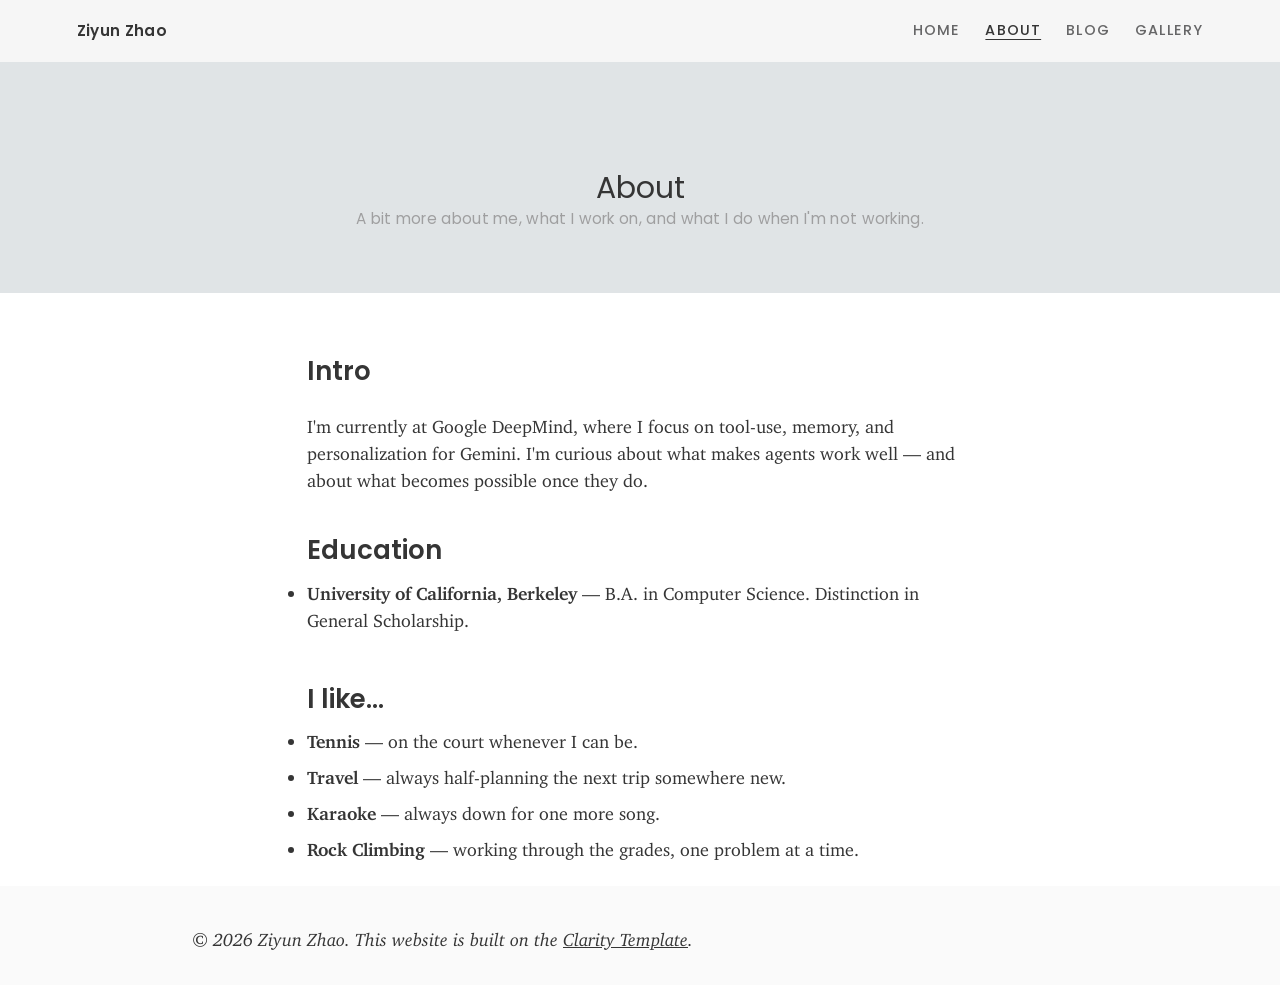
==== commit 23d8b517: "Remove graduation year from About page Co-Authored-By: Claude Opus 4.8 <noreply@anthropic.com>" ====
--- a/about.html
+++ b/about.html
@@ -53,7 +53,7 @@
     <div class="container blog main">
         <h1>Education</h1>
         <ul>
-            <li><p class="text"><b>University of California, Berkeley</b> — B.A. in Computer Science <em>(2016–2020)</em>. Distinction in General Scholarship.</p></li>
+            <li><p class="text"><b>University of California, Berkeley</b> — B.A. in Computer Science. Distinction in General Scholarship.</p></li>
         </ul>
     </div>
 
